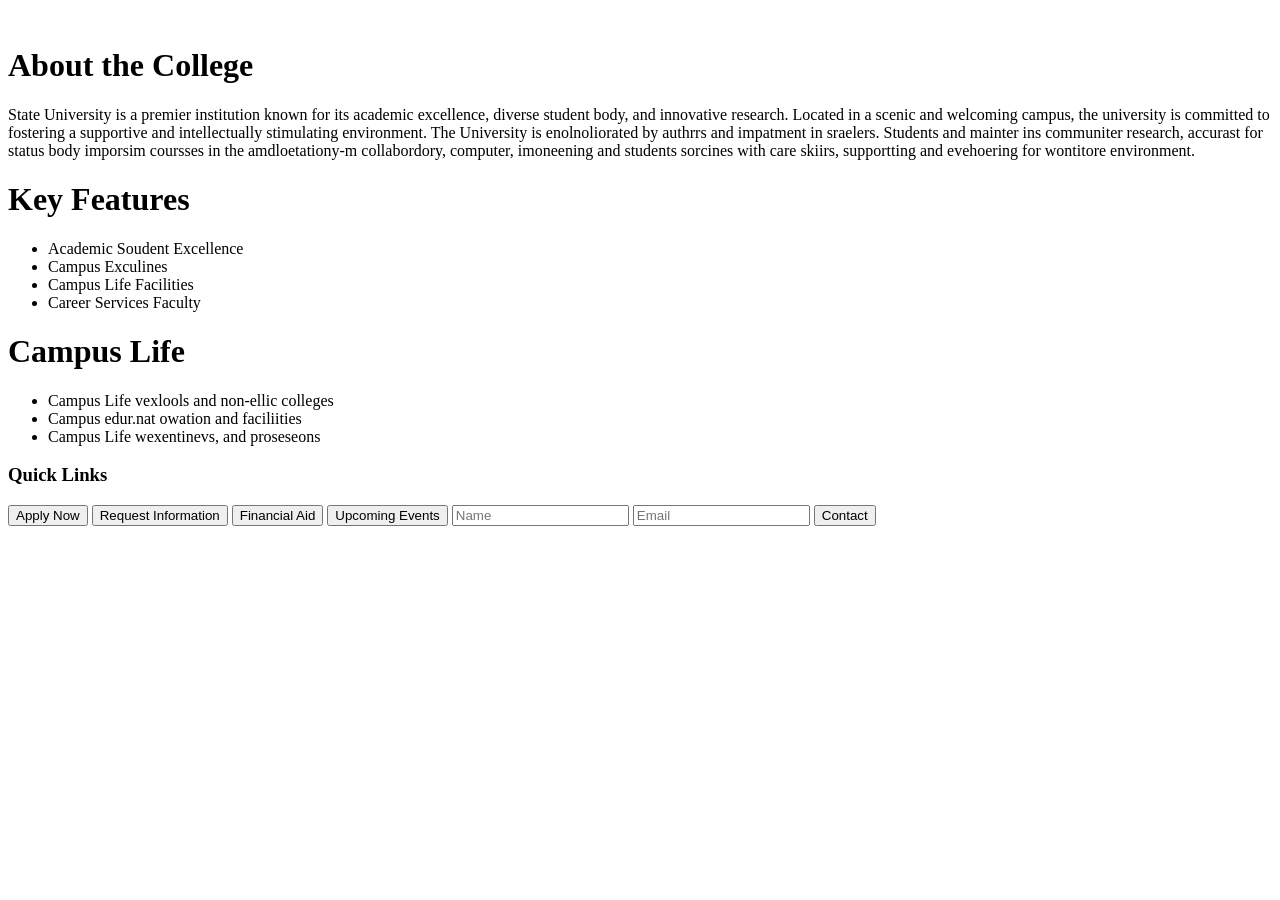
==== collegeDetailsPage.html @ c5a73571 "Add initial HTML and CSS files for college exploration website" ====
<!DOCTYPE html>
<html lang="en">
<head>
  <meta charset="UTF-8">
  <meta name="viewport" content="width=device-width, initial-scale=1.0">
  <title>College Exploration</title>
  <link rel="stylesheet"href="collegeDetailsPage.css">
</head>
<body>
  <div id="div1">
      <img src="https://lh3.googleusercontent.com/gps-cs-s/AHRPTWk444cOsl57zByldNZkP9RronQuwbnnZDpu8KuVO-wLW961RCmINvqwIQ5evVu0SEsape61aBLtcoKXYHe3uwqei9TR_j05PeWKPThYVArkyfvvylAdxUjNlez_j6g1dCe8KJdN_w=s1360-w1360-h1020-rw" alt="">
   
      <div>
       <h1>About the College </h1> 
     <p>State University is a premier institution known for its academic excellence, diverse student body, and innovative research.

Located in a scenic and welcoming campus, the university is committed to fostering a supportive and intellectually stimulating environment. The University is enolnoliorated by authrrs and impatment in sraelers. Students and mainter ins communiter research, accurast for status body imporsim coursses in the amdloetationy-m collabordory, computer, imoneening and students sorcines with care skiirs, supportting and evehoering for wontitore environment. </p>

 <h1> Key Features</h1>
  <ul>
   <li>Academic Soudent Excellence</li>
    <li>Campus Exculines</li>
   <li>Campus Life Facilities</li>
   <li>Career Services Faculty</li>
  
  </ul>
  
  <h1>Campus Life</h1>
<ul>
 <li>Campus Life vexlools and non-ellic colleges</li>
   <li>Campus edur.nat owation and faciliities</li>
 <li>Campus Life wexentinevs, and proseseons</li>
</ul>

<div>
  <h3>Quick Links</h3>
  <button>Apply Now</button>
  <button>Request Information</button>
  <button>Financial Aid</button>
  <button>Upcoming Events</button>
  
  <input 
  type="text"
  placeholder="Name" 
  >
<input 
  type="email"
  placeholder="Email" 
  >

<button>Contact</button>

</div>
      </div>
  </div>

  <div id="div2">
    
  </div>
</body>
</html>
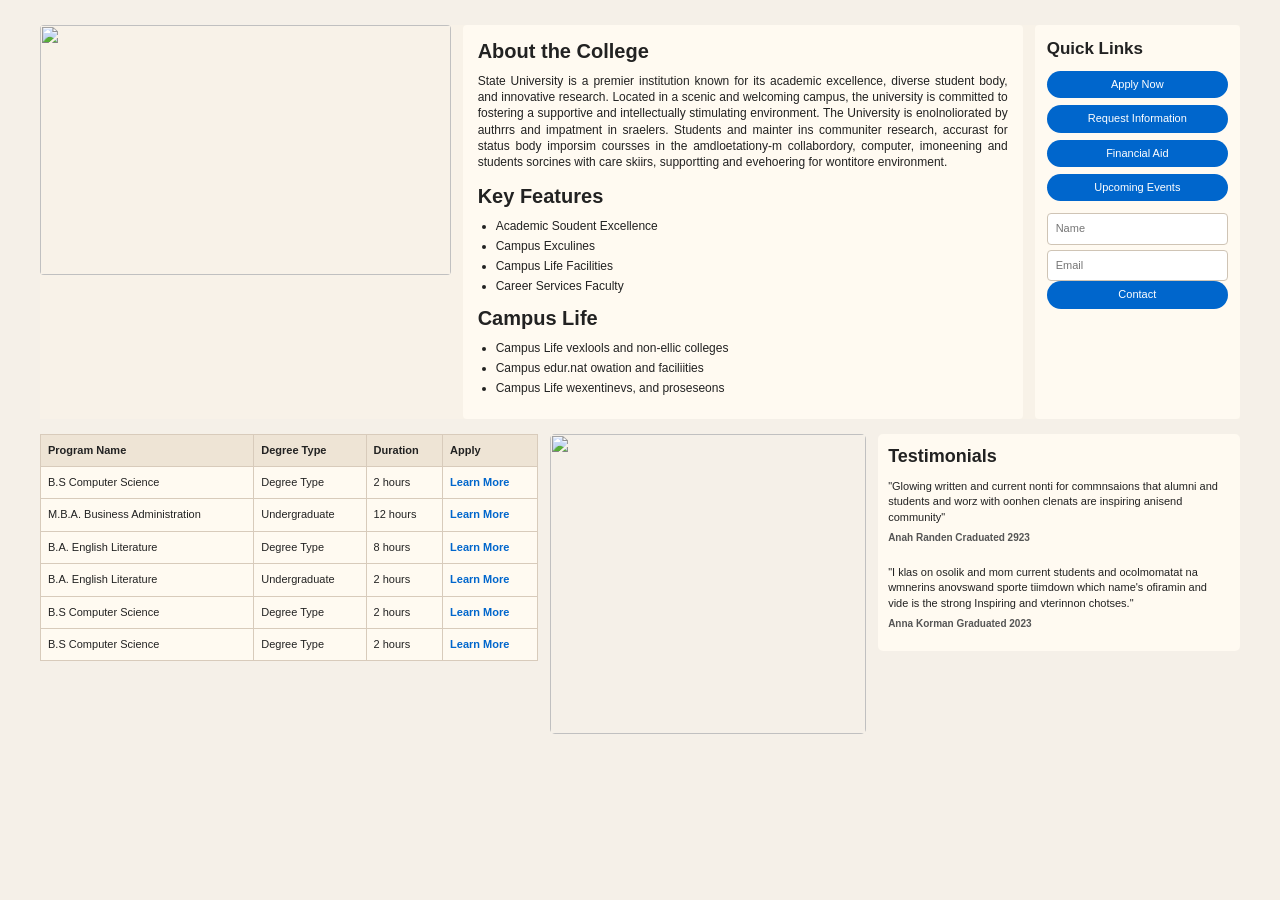
==== commit ee813b67: "Add styles and structure for college details and registration pages; create new student dashboard fi" ====
--- a/collegeDetailsPage.html
+++ b/collegeDetailsPage.html
@@ -10,7 +10,7 @@
   <div id="div1">
       <img src="https://lh3.googleusercontent.com/gps-cs-s/AHRPTWk444cOsl57zByldNZkP9RronQuwbnnZDpu8KuVO-wLW961RCmINvqwIQ5evVu0SEsape61aBLtcoKXYHe3uwqei9TR_j05PeWKPThYVArkyfvvylAdxUjNlez_j6g1dCe8KJdN_w=s1360-w1360-h1020-rw" alt="">
    
-      <div>
+      <div class="class1">
        <h1>About the College </h1> 
      <p>State University is a premier institution known for its academic excellence, diverse student body, and innovative research.
 
@@ -31,8 +31,8 @@
    <li>Campus edur.nat owation and faciliities</li>
  <li>Campus Life wexentinevs, and proseseons</li>
 </ul>
-
-<div>
+</div>
+<div class="class2">
   <h3>Quick Links</h3>
   <button>Apply Now</button>
   <button>Request Information</button>
@@ -50,12 +50,71 @@
 
 <button>Contact</button>
 
-</div>
+
       </div>
   </div>
 
   <div id="div2">
+    <table border="1">
+      <thead>
+        <tr>
+          <th>Program Name</th>
+          <th>Degree Type</th>
+          <th>Duration</th>
+          <th>Apply</th>
+        </tr>
+        <tr>
+          <td>B.S Computer Science</td>
+          <td>Degree Type</td>
+          <td>2 hours</td>
+          <td><a href="#">Learn More</a></td>
+        </tr>
+          <tr>
+          <td>M.B.A. Business Administration</td>
+          <td>Undergraduate</td>
+          <td>12 hours</td>
+          <td><a href="#">Learn More</a></td>
+        </tr>
+          <tr>
+          <td>B.A. English Literature</td>
+          <td>Degree Type</td>
+          <td>8 hours</td>
+          <td><a href="#">Learn More</a></td>
+        </tr>
+          <tr>
+          <td>B.A. English Literature</td>
+          <td>Undergraduate</td>
+          <td>2 hours</td>
+          <td><a href="#">Learn More</a></td>
+        </tr>
+          <tr>
+          <td>B.S Computer Science</td>
+          <td>Degree Type</td>
+          <td>2 hours</td>
+          <td><a href="#">Learn More</a></td>
+        </tr>
+          <tr>
+          <td>B.S Computer Science</td>
+          <td>Degree Type</td>
+          <td>2 hours</td>
+          <td><a href="#">Learn More</a></td>
+        </tr>
+      </thead>
+    </table>
+    <img src="https://i.pinimg.com/1200x/a2/04/c9/a204c9420881b0275f596dafbb97010e.jpg" alt="">
+
+    <div>
+      <h2>Testimonials</h2>
+      <p>"Glowing written and current nonti for commnsaions that alumni and students and worz with oonhen clenats are inspiring anisend community"</p>
+      <h4>Anah Randen Craduated 2923</h4>
+      <img src="https://i.ytimg.com/vi/HCPLKrRguDM/hq720.jpg?sqp=-oaymwEhCK4FEIIDSFryq4qpAxMIARUAAAAAGAElAADIQj0AgKJD&rs=AOn4CLCvdHLTNGtH0sOhids_QAub3_o7Bg" alt="">
+
+      <p>
+        "I klas on osolik and mom current students and ocolmomatat na wmnerins anovswand sporte tiimdown which name's ofiramin and vide is the strong Inspiring and vterinnon chotses."
+      </p>
+      <h4>Anna Korman Graduated 2023</h4>
     
+    </div>
   </div>
 </body>
 </html>
--- a/collegeDetailsPage.css
+++ b/collegeDetailsPage.css
@@ -0,0 +1,373 @@
+
+* {
+    margin: 0;
+    padding: 0;
+    box-sizing: border-box;
+}
+
+body {
+    font-family: Arial, Helvetica, sans-serif;
+    background-color: #f5f0e8;
+    color: #222;
+    line-height: 1.4;
+}
+
+img {
+    max-width: 100%;
+    display: block;
+}
+
+button,
+input {
+    font: inherit;
+}
+
+#div1 {
+    width: 95%;
+    max-width: 1200px;
+    margin: 25px auto 15px;
+
+    display: grid;
+    grid-template-columns: 1.1fr 1.5fr 0.55fr;
+    gap: 12px;
+
+    background: #f8f2e8;
+}
+
+
+#div1 > img {
+    width: 100%;
+    height: 250px;
+    object-fit: cover;
+    border-radius: 4px;
+}
+
+
+.class1 {
+    background-color: #fffaf1;
+    padding: 12px 15px;
+    border-radius: 4px;
+}
+
+.class1 h1 {
+    font-size: 20px;
+    margin-bottom: 8px;
+    color: #222;
+}
+
+.class1 p {
+    font-size: 12px;
+    line-height: 1.35;
+    text-align: justify;
+    margin-bottom: 12px;
+}
+
+.class1 ul {
+    padding-left: 18px;
+    margin-bottom: 10px;
+}
+
+.class1 li {
+    font-size: 12px;
+    margin-bottom: 3px;
+}
+
+.class1 h1:nth-of-type(2) {
+    margin-top: 5px;
+}
+
+
+.class2 {
+    background-color: #fffaf1;
+    padding: 12px;
+    border-radius: 4px;
+}
+
+.class2 h3 {
+    font-size: 17px;
+    margin-bottom: 10px;
+}
+
+.class2 button {
+    display: block;
+    width: 100%;
+
+    border: none;
+    border-radius: 15px;
+
+    background-color: #0066cc;
+    color: white;
+
+    padding: 6px 10px;
+    margin-bottom: 7px;
+
+    font-size: 11px;
+    cursor: pointer;
+}
+
+.class2 button:hover {
+    background-color: #004c99;
+}
+
+.class2 input {
+    width: 100%;
+    padding: 7px 8px;
+
+    border: 1px solid #cfc4b5;
+    border-radius: 4px;
+
+    background: white;
+    margin-top: 5px;
+    font-size: 11px;
+}
+
+.class2 input:focus {
+    outline: none;
+    border-color: #176477;
+}
+
+#div2 {
+    width: 95%;
+    max-width: 1200px;
+    margin: 0 auto 30px;
+
+    display: grid;
+    grid-template-columns: 1.1fr 0.7fr 0.8fr;
+    gap: 12px;
+
+    align-items: start;
+}
+
+
+#div2 table {
+    width: 100%;
+    border-collapse: collapse;
+
+    background-color: #fffaf1;
+    font-size: 11px;
+}
+
+#div2 th {
+    background-color: #eee4d5;
+    font-weight: bold;
+    text-align: left;
+}
+
+#div2 th,
+#div2 td {
+    border: 1px solid #d8cbbb;
+    padding: 8px 7px;
+}
+
+#div2 td a {
+    color: #0066cc;
+    font-weight: bold;
+    text-decoration: none;
+}
+
+#div2 td a:hover {
+    text-decoration: underline;
+}
+
+#div2 > img {
+    width: 100%;
+    height: 300px;
+    object-fit: cover;
+    border-radius: 5px;
+}
+
+
+#div2 > div {
+    background-color: #fffaf1;
+    padding: 10px;
+    border-radius: 5px;
+}
+
+#div2 > div h2 {
+    font-size: 18px;
+    margin-bottom: 10px;
+}
+
+#div2 > div p {
+    font-size: 11px;
+    line-height: 1.4;
+    margin-bottom: 6px;
+}
+
+#div2 > div h4 {
+    font-size: 10px;
+    margin-bottom: 10px;
+    color: #555;
+}
+
+#div2 > div img {
+    width: 100%;
+    max-height: 130px;
+    object-fit: cover;
+    border-radius: 5px;
+    margin-bottom: 10px;
+}
+
+@media (max-width: 900px) {
+
+    #div1 {
+        grid-template-columns: 1fr 1.4fr;
+    }
+
+    #div1 > img {
+        height: 250px;
+    }
+
+    .class2 {
+        grid-column: 1 / -1;
+
+        display: grid;
+        grid-template-columns: repeat(2, 1fr);
+        gap: 8px;
+    }
+
+    .class2 h3 {
+        grid-column: 1 / -1;
+    }
+
+    .class2 button {
+        margin: 0;
+    }
+
+    .class2 input {
+        margin: 0;
+    }
+
+    #div2 {
+        grid-template-columns: 1fr 1fr;
+    }
+
+    #div2 table {
+        grid-column: 1 / -1;
+    }
+
+    #div2 > img,
+    #div2 > div {
+        width: 100%;
+    }
+}
+
+
+@media (max-width: 600px) {
+
+    body {
+        font-size: 14px;
+    }
+
+    #div1 {
+        width: 94%;
+        display: flex;
+        flex-direction: column;
+        gap: 10px;
+        margin-top: 15px;
+    }
+
+    #div1 > img {
+        width: 100%;
+        height: 220px;
+    }
+
+    .class1 {
+        padding: 15px;
+    }
+
+    .class1 h1 {
+        font-size: 18px;
+    }
+
+    .class1 p {
+        font-size: 13px;
+    }
+
+    .class1 li {
+        font-size: 13px;
+    }
+
+    .class2 {
+        display: flex;
+        flex-direction: column;
+        padding: 15px;
+    }
+
+    .class2 h3 {
+        font-size: 18px;
+    }
+
+    .class2 button {
+        padding: 9px;
+        font-size: 13px;
+    }
+
+    .class2 input {
+        padding: 9px;
+        font-size: 13px;
+    }
+
+    #div2 {
+        width: 94%;
+        display: flex;
+        flex-direction: column;
+        gap: 12px;
+    }
+
+    #div2 table {
+        width: 100%;
+        min-width: 550px;
+    }
+
+    #div2 {
+        overflow: hidden;
+    }
+
+    #div2 > img {
+        width: 100%;
+        height: 220px;
+    }
+
+    #div2 > div {
+        width: 100%;
+    }
+
+    #div2 > div h2 {
+        font-size: 19px;
+    }
+
+    #div2 > div p {
+        font-size: 13px;
+    }
+}
+
+@media (max-width: 400px) {
+
+    #div1,
+    #div2 {
+        width: 96%;
+    }
+
+    #div1 > img {
+        height: 180px;
+    }
+
+    .class1 h1 {
+        font-size: 17px;
+    }
+
+    .class1 p,
+    .class1 li {
+        font-size: 12px;
+    }
+
+    #div2 table {
+        font-size: 10px;
+    }
+
+    #div2 th,
+    #div2 td {
+        padding: 6px 5px;
+    }
+}
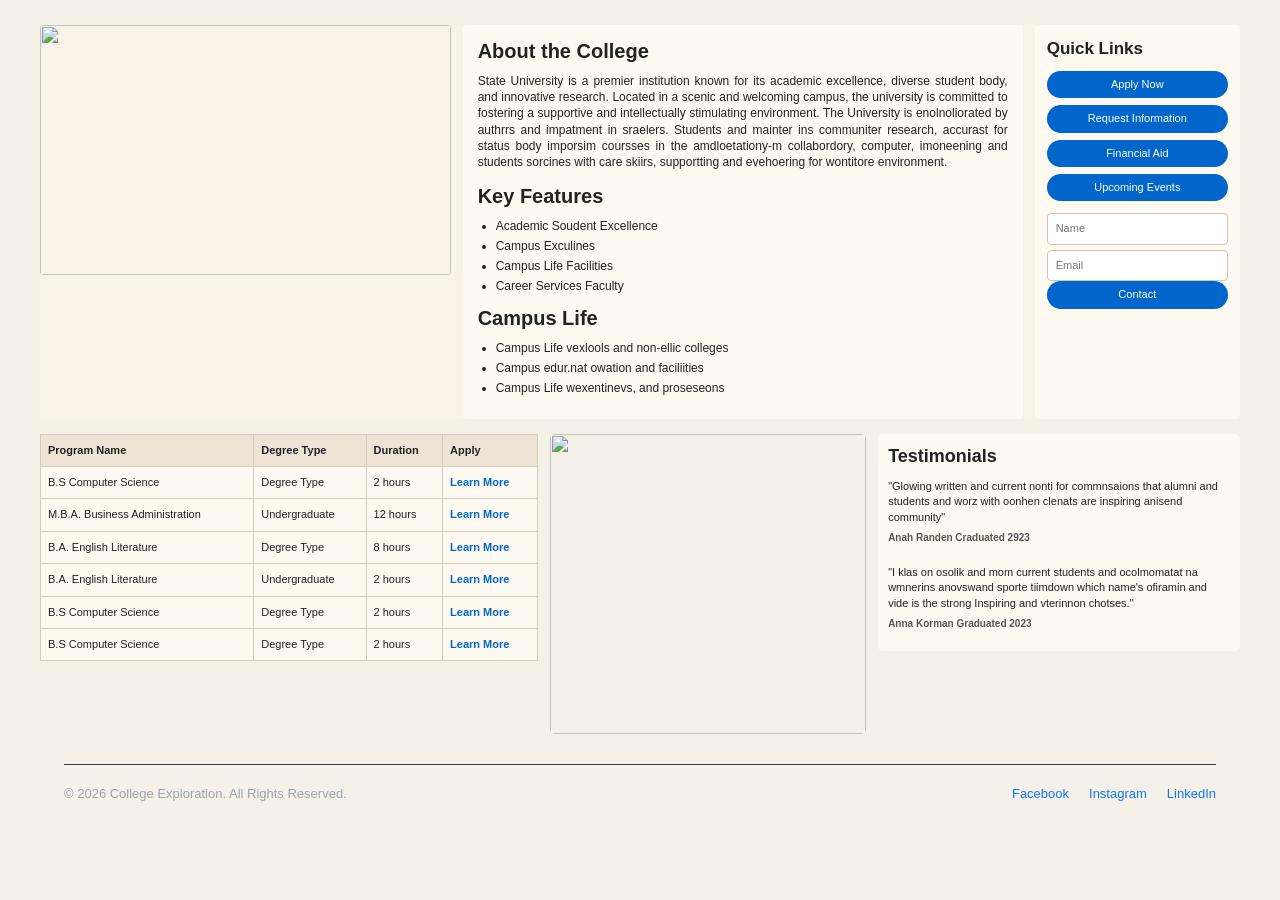
==== commit 8264190a: "Add footer section with social links to college details and home pages; create student dashboard sty" ====
--- a/collegeDetailsPage.html
+++ b/collegeDetailsPage.html
@@ -116,5 +116,19 @@
     
     </div>
   </div>
+  <div class="footer-bottom">
+      <p>
+        © 2026 College Exploration. All Rights Reserved.
+    </p>
+
+
+    <div class="social-links">
+        <a href="#">Facebook</a>
+        <a href="#">Instagram</a>
+        <a href="#">LinkedIn</a>
+    </div>
+</div>
+
+</footer>
 </body>
 </html>
--- a/collegeDetailsPage.css
+++ b/collegeDetailsPage.css
@@ -208,6 +208,154 @@
     margin-bottom: 10px;
 }
 
+
+.footer {
+width: 100%;
+background-color: #111827;
+color: white;
+margin-top: 50px;
+}
+
+.footer-container {
+width: 90%;
+max-width: 1200px;
+margin: auto;
+padding: 45px 0;
+display: grid;
+grid-template-columns: 2fr 1fr 1fr 1.5fr;
+gap: 35px;
+}
+
+.footer-section h3 {
+font-size: 20px;
+margin-bottom: 18px;
+color: #0c38e9;
+}
+
+.footer-section p {
+color: #cbd5e1;
+font-size: 14px;
+line-height: 1.7;
+margin-bottom: 8px;
+}
+
+.footer-section a {
+display: block;
+color: #0ea0d5;
+text-decoration: none;
+font-size: 14px;
+margin-bottom: 10px;
+transition: 0.3s;
+}
+
+.footer-section a:hover {
+color: #60a5fa;
+padding-left: 5px;
+}
+
+
+.footer-bottom {
+width: 90%;
+max-width: 1200px;
+margin: auto;
+padding: 20px 0;
+border-top: 1px solid #374151;
+
+
+display: flex;
+align-items: center;
+justify-content: space-between;
+gap: 20px;
+
+
+}
+
+.footer-bottom p {
+color: #9ca3af;
+font-size: 13px;
+}
+
+.social-links {
+display: flex;
+gap: 20px;
+}
+
+.social-links a {
+color: #0e78fa;
+text-decoration: none;
+font-size: 13px;
+}
+
+.social-links a:hover {
+color: #60a5fa;
+}
+
+
+@media (max-width: 900px) {
+
+
+.footer-container {
+    grid-template-columns: repeat(2, 1fr);
+    gap: 30px;
+}
+
+
+}
+
+
+@media (max-width: 600px) {
+
+
+.footer-container {
+    width: 88%;
+    grid-template-columns: 1fr;
+    padding: 35px 0;
+    gap: 25px;
+}
+
+.footer-section h3 {
+    font-size: 18px;
+}
+
+.footer-section p,
+.footer-section a {
+    font-size: 14px;
+}
+
+.footer-bottom {
+    width: 88%;
+    flex-direction: column;
+    text-align: center;
+    padding: 18px 0;
+}
+
+.social-links {
+    justify-content: center;
+    flex-wrap: wrap;
+    gap: 15px;
+}
+
+}
+
+
+@media (max-width: 400px) {
+
+
+.footer-container {
+    width: 90%;
+}
+
+.footer-bottom p {
+    font-size: 12px;
+}
+
+.social-links a {
+    font-size: 12px;
+}
+
+
+}
+
 @media (max-width: 900px) {
 
     #div1 {
